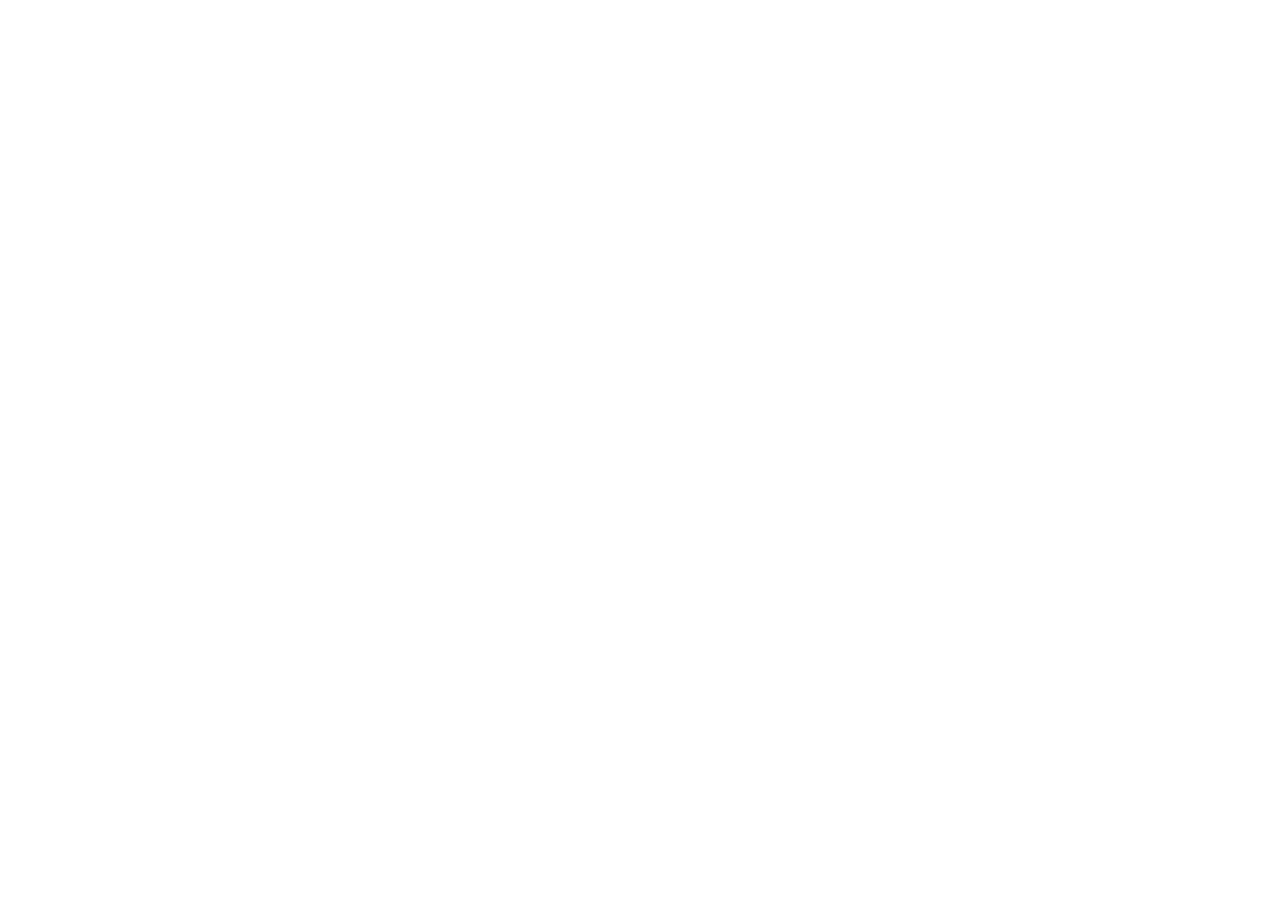
==== index.html @ 796dd215 "Update from https://github.com/abdell1999/transcribe-local/commit/ad04595fb1f33e5e188860832f59bc523a" ====
<!DOCTYPE html><html><head><meta charset="utf-8"><meta name="viewport" content="width=device-width, initial-scale=1"><title>TranscribeLocal — Transcripción y subtítulos locales</title><link rel="stylesheet" href="/transcribe-local-public/_nuxt/entry.B50nKEfv.css" crossorigin><link rel="modulepreload" as="script" crossorigin href="/transcribe-local-public/_nuxt/FlyouXuE.js"><script type="module" src="/transcribe-local-public/_nuxt/FlyouXuE.js" crossorigin></script><link rel="icon" type="image/svg+xml" href="favicon.svg"><script id="unhead:payload" type="application/json">{"title":"TranscribeLocal — Transcripción y subtítulos locales"}</script></head><body><div id="__nuxt"></div><div id="teleports"></div><script>window.__NUXT__={};window.__NUXT__.config={public:{},app:{baseURL:"/transcribe-local-public/",buildId:"66d5fff2-7b31-4ac1-930e-ffc64a8ee0e0",buildAssetsDir:"/_nuxt/",cdnURL:""}}</script><script type="application/json" data-nuxt-data="nuxt-app" data-ssr="false" id="__NUXT_DATA__">[{"prerenderedAt":1,"serverRendered":2},1792609696964,false]</script></body></html>
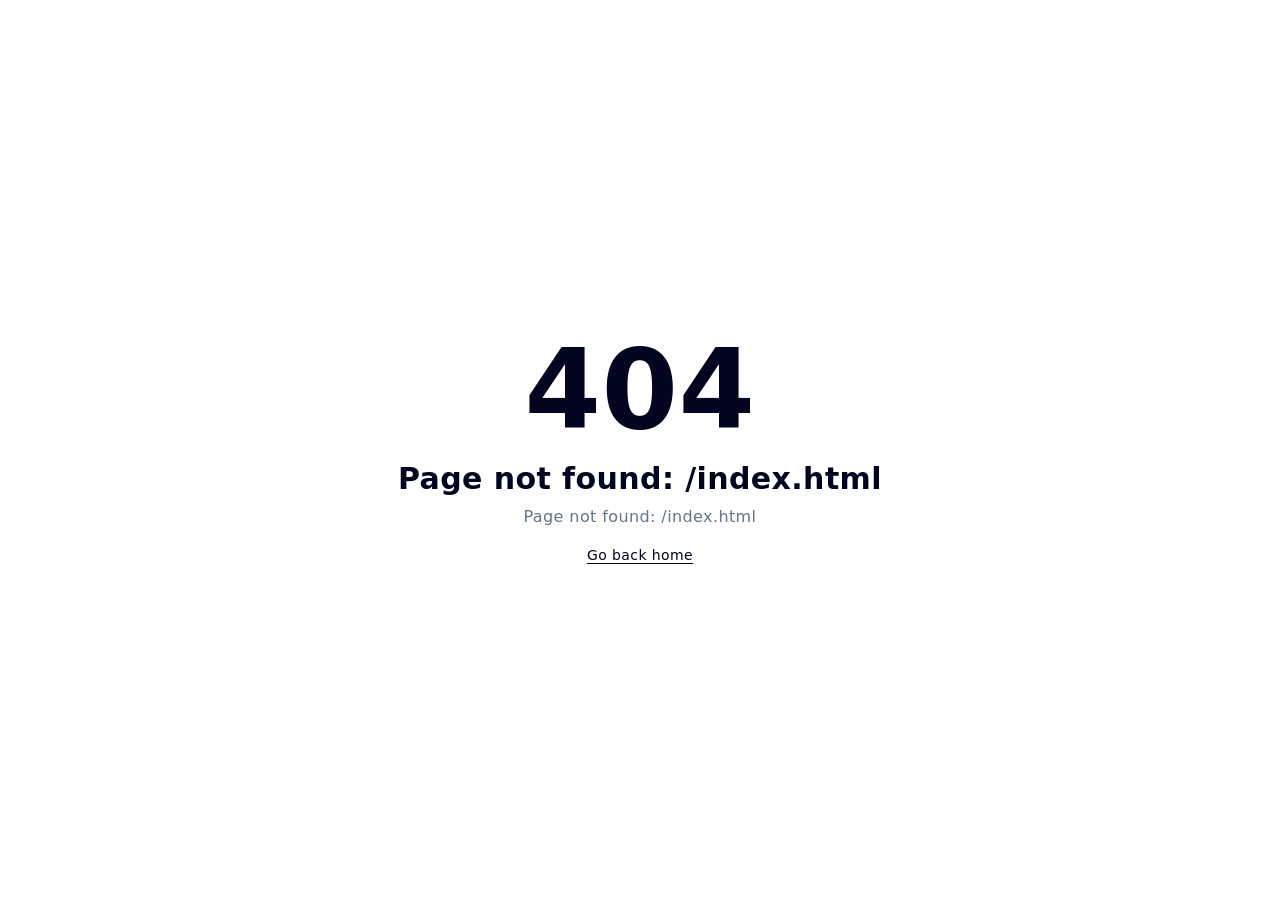
==== commit 04aeb728: "Update from https://github.com/abdell1999/transcribe-local/commit/b4c3ac1675d5a361b0535a59245ed9f94a" ====
--- a/index.html
+++ b/index.html
@@ -1 +1 @@
-<!DOCTYPE html><html><head><meta charset="utf-8"><meta name="viewport" content="width=device-width, initial-scale=1"><title>TranscribeLocal — Transcripción y subtítulos locales</title><link rel="stylesheet" href="/transcribe-local-public/_nuxt/entry.B50nKEfv.css" crossorigin><link rel="modulepreload" as="script" crossorigin href="/transcribe-local-public/_nuxt/FlyouXuE.js"><script type="module" src="/transcribe-local-public/_nuxt/FlyouXuE.js" crossorigin></script><link rel="icon" type="image/svg+xml" href="favicon.svg"><script id="unhead:payload" type="application/json">{"title":"TranscribeLocal — Transcripción y subtítulos locales"}</script></head><body><div id="__nuxt"></div><div id="teleports"></div><script>window.__NUXT__={};window.__NUXT__.config={public:{},app:{baseURL:"/transcribe-local-public/",buildId:"66d5fff2-7b31-4ac1-930e-ffc64a8ee0e0",buildAssetsDir:"/_nuxt/",cdnURL:""}}</script><script type="application/json" data-nuxt-data="nuxt-app" data-ssr="false" id="__NUXT_DATA__">[{"prerenderedAt":1,"serverRendered":2},1792609696964,false]</script></body></html>+<!DOCTYPE html><html><head><meta charset="utf-8"><meta name="viewport" content="width=device-width, initial-scale=1"><title>TranscribeLocal — Transcripción y subtítulos locales</title><link rel="stylesheet" href="/_nuxt/entry.BOInVP7q.css" crossorigin><link rel="modulepreload" as="script" crossorigin href="/_nuxt/D-zgfIbj.js"><script type="module" src="/_nuxt/D-zgfIbj.js" crossorigin></script><link rel="icon" type="image/svg+xml" href="favicon.svg"><script id="unhead:payload" type="application/json">{"title":"TranscribeLocal — Transcripción y subtítulos locales"}</script></head><body><div id="__nuxt"></div><div id="teleports"></div><script>window.__NUXT__={};window.__NUXT__.config={public:{},app:{baseURL:"/",buildId:"35ec75cc-2b88-4a5c-9567-338cb15e35c5",buildAssetsDir:"/_nuxt/",cdnURL:""}}</script><script type="application/json" data-nuxt-data="nuxt-app" data-ssr="false" id="__NUXT_DATA__">[{"prerenderedAt":1,"serverRendered":2},1794591605266,false]</script></body></html>
--- a/_nuxt/entry.BOInVP7q.css
+++ b/_nuxt/entry.BOInVP7q.css
@@ -0,0 +1 @@
+@font-face{font-display:swap;font-family:Source Sans\ 3 Variable;font-style:normal;font-weight:200 900;src:url(./source-sans-3-cyrillic-ext-wght-normal.c-5QAGAI.woff2) format("woff2-variations");unicode-range:u+0460-052f,u+1c80-1c8a,u+20b4,u+2de0-2dff,u+a640-a69f,u+fe2e-fe2f}@font-face{font-display:swap;font-family:Source Sans\ 3 Variable;font-style:normal;font-weight:200 900;src:url(./source-sans-3-cyrillic-wght-normal.BMDVbyM7.woff2) format("woff2-variations");unicode-range:u+0301,u+0400-045f,u+0490-0491,u+04b0-04b1,u+2116}@font-face{font-display:swap;font-family:Source Sans\ 3 Variable;font-style:normal;font-weight:200 900;src:url(./source-sans-3-greek-ext-wght-normal.BXZfsJY4.woff2) format("woff2-variations");unicode-range:u+1f??}@font-face{font-display:swap;font-family:Source Sans\ 3 Variable;font-style:normal;font-weight:200 900;src:url(./source-sans-3-greek-wght-normal.Cc-u-6OI.woff2) format("woff2-variations");unicode-range:u+0370-0377,u+037a-037f,u+0384-038a,u+038c,u+038e-03a1,u+03a3-03ff}@font-face{font-display:swap;font-family:Source Sans\ 3 Variable;font-style:normal;font-weight:200 900;src:url(./source-sans-3-vietnamese-wght-normal.BDs68eHQ.woff2) format("woff2-variations");unicode-range:u+0102-0103,u+0110-0111,u+0128-0129,u+0168-0169,u+01a0-01a1,u+01af-01b0,u+0300-0301,u+0303-0304,u+0308-0309,u+0323,u+0329,u+1ea0-1ef9,u+20ab}@font-face{font-display:swap;font-family:Source Sans\ 3 Variable;font-style:normal;font-weight:200 900;src:url(./source-sans-3-latin-ext-wght-normal.C8iNium2.woff2) format("woff2-variations");unicode-range:u+0100-02ba,u+02bd-02c5,u+02c7-02cc,u+02ce-02d7,u+02dd-02ff,u+0304,u+0308,u+0329,u+1d00-1dbf,u+1e00-1e9f,u+1ef2-1eff,u+2020,u+20a0-20ab,u+20ad-20c4,u+2113,u+2c60-2c7f,u+a720-a7ff}@font-face{font-display:swap;font-family:Source Sans\ 3 Variable;font-style:normal;font-weight:200 900;src:url(./source-sans-3-latin-wght-normal.Bo_j9asI.woff2) format("woff2-variations");unicode-range:u+00??,u+0131,u+0152-0153,u+02bb-02bc,u+02c6,u+02da,u+02dc,u+0304,u+0308,u+0329,u+2000-206f,u+20ac,u+2122,u+2191,u+2193,u+2212,u+2215,u+feff,u+fffd}@font-face{font-display:swap;font-family:"Source Serif 4 Variable";font-style:normal;font-weight:200 900;src:url(./source-serif-4-cyrillic-ext-opsz-normal.DIwfbPUE.woff2) format("woff2-variations");unicode-range:u+0460-052f,u+1c80-1c8a,u+20b4,u+2de0-2dff,u+a640-a69f,u+fe2e-fe2f}@font-face{font-display:swap;font-family:"Source Serif 4 Variable";font-style:normal;font-weight:200 900;src:url(./source-serif-4-cyrillic-opsz-normal.C0olyEE-.woff2) format("woff2-variations");unicode-range:u+0301,u+0400-045f,u+0490-0491,u+04b0-04b1,u+2116}@font-face{font-display:swap;font-family:"Source Serif 4 Variable";font-style:normal;font-weight:200 900;src:url(./source-serif-4-greek-opsz-normal.DrHU7SY7.woff2) format("woff2-variations");unicode-range:u+0370-0377,u+037a-037f,u+0384-038a,u+038c,u+038e-03a1,u+03a3-03ff}@font-face{font-display:swap;font-family:"Source Serif 4 Variable";font-style:normal;font-weight:200 900;src:url(./source-serif-4-vietnamese-opsz-normal.DX68cEVD.woff2) format("woff2-variations");unicode-range:u+0102-0103,u+0110-0111,u+0128-0129,u+0168-0169,u+01a0-01a1,u+01af-01b0,u+0300-0301,u+0303-0304,u+0308-0309,u+0323,u+0329,u+1ea0-1ef9,u+20ab}@font-face{font-display:swap;font-family:"Source Serif 4 Variable";font-style:normal;font-weight:200 900;src:url(./source-serif-4-latin-ext-opsz-normal.HoL-AExg.woff2) format("woff2-variations");unicode-range:u+0100-02ba,u+02bd-02c5,u+02c7-02cc,u+02ce-02d7,u+02dd-02ff,u+0304,u+0308,u+0329,u+1d00-1dbf,u+1e00-1e9f,u+1ef2-1eff,u+2020,u+20a0-20ab,u+20ad-20c4,u+2113,u+2c60-2c7f,u+a720-a7ff}@font-face{font-display:swap;font-family:"Source Serif 4 Variable";font-style:normal;font-weight:200 900;src:url(./source-serif-4-latin-opsz-normal.BpEBLj1O.woff2) format("woff2-variations");unicode-range:u+00??,u+0131,u+0152-0153,u+02bb-02bc,u+02c6,u+02da,u+02dc,u+0304,u+0308,u+0329,u+2000-206f,u+20ac,u+2122,u+2191,u+2193,u+2212,u+2215,u+feff,u+fffd}*,:after,:before{--tw-border-spacing-x:0;--tw-border-spacing-y:0;--tw-translate-x:0;--tw-translate-y:0;--tw-rotate:0;--tw-skew-x:0;--tw-skew-y:0;--tw-scale-x:1;--tw-scale-y:1;--tw-pan-x: ;--tw-pan-y: ;--tw-pinch-zoom: ;--tw-scroll-snap-strictness:proximity;--tw-gradient-from-position: ;--tw-gradient-via-position: ;--tw-gradient-to-position: ;--tw-ordinal: ;--tw-slashed-zero: ;--tw-numeric-figure: ;--tw-numeric-spacing: ;--tw-numeric-fraction: ;--tw-ring-inset: ;--tw-ring-offset-width:0px;--tw-ring-offset-color:#fff;--tw-ring-color:rgba(59,130,246,.5);--tw-ring-offset-shadow:0 0 #0000;--tw-ring-shadow:0 0 #0000;--tw-shadow:0 0 #0000;--tw-shadow-colored:0 0 #0000;--tw-blur: ;--tw-brightness: ;--tw-contrast: ;--tw-grayscale: ;--tw-hue-rotate: ;--tw-invert: ;--tw-saturate: ;--tw-sepia: ;--tw-drop-shadow: ;--tw-backdrop-blur: ;--tw-backdrop-brightness: ;--tw-backdrop-contrast: ;--tw-backdrop-grayscale: ;--tw-backdrop-hue-rotate: ;--tw-backdrop-invert: ;--tw-backdrop-opacity: ;--tw-backdrop-saturate: ;--tw-backdrop-sepia: ;--tw-contain-size: ;--tw-contain-layout: ;--tw-contain-paint: ;--tw-contain-style: }::backdrop{--tw-border-spacing-x:0;--tw-border-spacing-y:0;--tw-translate-x:0;--tw-translate-y:0;--tw-rotate:0;--tw-skew-x:0;--tw-skew-y:0;--tw-scale-x:1;--tw-scale-y:1;--tw-pan-x: ;--tw-pan-y: ;--tw-pinch-zoom: ;--tw-scroll-snap-strictness:proximity;--tw-gradient-from-position: ;--tw-gradient-via-position: ;--tw-gradient-to-position: ;--tw-ordinal: ;--tw-slashed-zero: ;--tw-numeric-figure: ;--tw-numeric-spacing: ;--tw-numeric-fraction: ;--tw-ring-inset: ;--tw-ring-offset-width:0px;--tw-ring-offset-color:#fff;--tw-ring-color:rgba(59,130,246,.5);--tw-ring-offset-shadow:0 0 #0000;--tw-ring-shadow:0 0 #0000;--tw-shadow:0 0 #0000;--tw-shadow-colored:0 0 #0000;--tw-blur: ;--tw-brightness: ;--tw-contrast: ;--tw-grayscale: ;--tw-hue-rotate: ;--tw-invert: ;--tw-saturate: ;--tw-sepia: ;--tw-drop-shadow: ;--tw-backdrop-blur: ;--tw-backdrop-brightness: ;--tw-backdrop-contrast: ;--tw-backdrop-grayscale: ;--tw-backdrop-hue-rotate: ;--tw-backdrop-invert: ;--tw-backdrop-opacity: ;--tw-backdrop-saturate: ;--tw-backdrop-sepia: ;--tw-contain-size: ;--tw-contain-layout: ;--tw-contain-paint: ;--tw-contain-style: }*,:after,:before{border:0 solid #e5e7eb;box-sizing:border-box}:after,:before{--tw-content:""}:host,html{line-height:1.5;-webkit-text-size-adjust:100%;font-family:Source Sans\ 3 Variable,ui-sans-serif,system-ui,sans-serif,Apple Color Emoji,Segoe UI Emoji,Segoe UI Symbol,Noto Color Emoji,PingFang SC,Hiragino Sans GB,Microsoft YaHei,Noto Sans CJK SC,Noto Sans SC;font-feature-settings:normal;font-variation-settings:normal;-moz-tab-size:4;-o-tab-size:4;tab-size:4;-webkit-tap-highlight-color:transparent}body{line-height:inherit;margin:0}hr{border-top-width:1px;color:inherit;height:0}abbr:where([title]){-webkit-text-decoration:underline dotted;text-decoration:underline dotted}h1,h2,h3,h4,h5,h6{font-size:inherit;font-weight:inherit}a{color:inherit;text-decoration:inherit}b,strong{font-weight:bolder}code,kbd,pre,samp{font-family:ui-monospace,SFMono-Regular,Menlo,Monaco,Consolas,Liberation Mono,Courier New,monospace;font-feature-settings:normal;font-size:1em;font-variation-settings:normal}small{font-size:80%}sub,sup{font-size:75%;line-height:0;position:relative;vertical-align:baseline}sub{bottom:-.25em}sup{top:-.5em}table{border-collapse:collapse;border-color:inherit;text-indent:0}button,input,optgroup,select,textarea{color:inherit;font-family:inherit;font-feature-settings:inherit;font-size:100%;font-variation-settings:inherit;font-weight:inherit;letter-spacing:inherit;line-height:inherit;margin:0;padding:0}button,select{text-transform:none}button,input:where([type=button]),input:where([type=reset]),input:where([type=submit]){-webkit-appearance:button;background-color:transparent;background-image:none}:-moz-focusring{outline:auto}:-moz-ui-invalid{box-shadow:none}progress{vertical-align:baseline}::-webkit-inner-spin-button,::-webkit-outer-spin-button{height:auto}[type=search]{-webkit-appearance:textfield;outline-offset:-2px}::-webkit-search-decoration{-webkit-appearance:none}::-webkit-file-upload-button{-webkit-appearance:button;font:inherit}summary{display:list-item}blockquote,dd,dl,figure,h1,h2,h3,h4,h5,h6,hr,p,pre{margin:0}fieldset{margin:0}fieldset,legend{padding:0}menu,ol,ul{list-style:none;margin:0;padding:0}dialog{padding:0}textarea{resize:vertical}input::-moz-placeholder,textarea::-moz-placeholder{color:#9ca3af;opacity:1}input::placeholder,textarea::placeholder{color:#9ca3af;opacity:1}[role=button],button{cursor:pointer}:disabled{cursor:default}audio,canvas,embed,iframe,img,object,svg,video{display:block;vertical-align:middle}img,video{height:auto;max-width:100%}[hidden]:where(:not([hidden=until-found])){display:none}html{background:rgb(var(--ground));color:rgb(var(--ink));font-family:Source Sans\ 3 Variable,ui-sans-serif,system-ui,sans-serif,Apple Color Emoji,Segoe UI Emoji,Segoe UI Symbol,Noto Color Emoji,PingFang SC,Hiragino Sans GB,Microsoft YaHei,Noto Sans CJK SC,Noto Sans SC;-webkit-font-smoothing:antialiased;font-variant-numeric:tabular-nums}::-moz-selection{background:rgb(var(--accent)/.22);color:inherit}::selection{background:rgb(var(--accent)/.22);color:inherit}:focus-visible{outline:2px solid rgb(var(--accent));outline-offset:2px}*{scrollbar-color:rgb(var(--rule)) transparent;scrollbar-width:thin}input,textarea{caret-color:rgb(var(--accent))}a{text-underline-offset:3px}.container{width:100%}@media(min-width:640px){.container{max-width:640px}}@media(min-width:768px){.container{max-width:768px}}@media(min-width:1024px){.container{max-width:1024px}}@media(min-width:1280px){.container{max-width:1280px}}@media(min-width:1536px){.container{max-width:1536px}}.sr-only{height:1px;margin:-1px;overflow:hidden;padding:0;position:absolute;width:1px;clip:rect(0,0,0,0);border-width:0;white-space:nowrap}.pointer-events-none{pointer-events:none}.fixed{position:fixed}.absolute{position:absolute}.relative{position:relative}.inset-0{inset:0}.-top-1{top:-.25rem}.bottom-\[72px\]{bottom:72px}.left-0{left:0}.left-\[76px\]{left:76px}.left-\[7px\]{left:7px}.right-0{right:0}.right-1\.5{right:.375rem}.right-2{right:.5rem}.right-2\.5{right:.625rem}.right-3{right:.75rem}.top-1\/2{top:50%}.top-\[17px\]{top:17px}.top-\[52px\]{top:52px}.top-\[5px\]{top:5px}.top-\[9px\]{top:9px}.z-20{z-index:20}.z-30{z-index:30}.z-40{z-index:40}.z-50{z-index:50}.col-span-2{grid-column:span 2/span 2}.-mx-1{margin-left:-.25rem;margin-right:-.25rem}.mx-3{margin-left:.75rem;margin-right:.75rem}.mx-auto{margin-left:auto;margin-right:auto}.my-0{margin-bottom:0;margin-top:0}.my-1\.5{margin-bottom:.375rem;margin-top:.375rem}.my-3{margin-bottom:.75rem;margin-top:.75rem}.ml-1{margin-left:.25rem}.ml-\[88px\]{margin-left:88px}.mr-1{margin-right:.25rem}.mr-1\.5{margin-right:.375rem}.mr-5{margin-right:1.25rem}.mr-6{margin-right:1.5rem}.mt-0\.5{margin-top:.125rem}.mt-1{margin-top:.25rem}.mt-1\.5{margin-top:.375rem}.mt-2\.5{margin-top:.625rem}.mt-4{margin-top:1rem}.mt-6{margin-top:1.5rem}.mt-\[2px\]{margin-top:2px}.mt-\[6px\]{margin-top:6px}.block{display:block}.inline-block{display:inline-block}.inline{display:inline}.flex{display:flex}.inline-flex{display:inline-flex}.grid{display:grid}.hidden{display:none}.aspect-video{aspect-ratio:16/9}.h-1{height:.25rem}.h-16{height:4rem}.h-2{height:.5rem}.h-9{height:2.25rem}.h-dvh{height:100dvh}.max-h-60{max-height:15rem}.max-h-\[84vh\]{max-height:84vh}.min-h-0{min-height:0}.min-h-\[12rem\]{min-height:12rem}.w-2{width:.5rem}.w-56{width:14rem}.w-9{width:2.25rem}.w-\[13rem\]{width:13rem}.w-\[268px\]{width:268px}.w-\[340px\]{width:340px}.w-\[3px\]{width:3px}.w-\[7\.5rem\]{width:7.5rem}.w-full{width:100%}.min-w-0{min-width:0}.max-w-\[60ch\]{max-width:60ch}.max-w-\[780px\]{max-width:780px}.max-w-lg{max-width:32rem}.flex-1{flex:1 1 0%}.flex-none{flex:none}.-translate-y-1\/2{--tw-translate-y:-50%}.-translate-y-1\/2,.-translate-y-px{transform:translate(var(--tw-translate-x),var(--tw-translate-y)) rotate(var(--tw-rotate)) skew(var(--tw-skew-x)) skewY(var(--tw-skew-y)) scaleX(var(--tw-scale-x)) scaleY(var(--tw-scale-y))}.-translate-y-px{--tw-translate-y:-1px}.translate-x-\[1px\]{--tw-translate-x:1px;transform:translate(var(--tw-translate-x),var(--tw-translate-y)) rotate(var(--tw-rotate)) skew(var(--tw-skew-x)) skewY(var(--tw-skew-y)) scaleX(var(--tw-scale-x)) scaleY(var(--tw-scale-y))}@keyframes pulse{50%{opacity:.5}}.animate-pulse{animation:pulse 2s cubic-bezier(.4,0,.6,1) infinite}@keyframes spin{to{transform:rotate(1turn)}}.animate-spin{animation:spin 1s linear infinite}.cursor-pointer{cursor:pointer}.resize-none{resize:none}.list-disc{list-style-type:disc}.appearance-none{-webkit-appearance:none;-moz-appearance:none;appearance:none}.grid-cols-\[1fr_auto\]{grid-template-columns:1fr auto}.grid-cols-\[88px_1fr\]{grid-template-columns:88px 1fr}.grid-rows-\[52px_minmax\(0\,1fr\)_auto\]{grid-template-rows:52px minmax(0,1fr) auto}.flex-col{flex-direction:column}.flex-wrap{flex-wrap:wrap}.place-items-center{place-items:center}.items-start{align-items:flex-start}.items-end{align-items:flex-end}.items-center{align-items:center}.items-baseline{align-items:baseline}.justify-center{justify-content:center}.justify-between{justify-content:space-between}.gap-1{gap:.25rem}.gap-1\.5{gap:.375rem}.gap-2{gap:.5rem}.gap-2\.5{gap:.625rem}.gap-3{gap:.75rem}.gap-4{gap:1rem}.gap-x-1\.5{-moz-column-gap:.375rem;column-gap:.375rem}.gap-x-3{-moz-column-gap:.75rem;column-gap:.75rem}.gap-x-6{-moz-column-gap:1.5rem;column-gap:1.5rem}.gap-y-3{row-gap:.75rem}.space-y-1>:not([hidden])~:not([hidden]){--tw-space-y-reverse:0;margin-bottom:calc(.25rem*var(--tw-space-y-reverse));margin-top:calc(.25rem*(1 - var(--tw-space-y-reverse)))}.space-y-2>:not([hidden])~:not([hidden]){--tw-space-y-reverse:0;margin-bottom:calc(.5rem*var(--tw-space-y-reverse));margin-top:calc(.5rem*(1 - var(--tw-space-y-reverse)))}.space-y-3>:not([hidden])~:not([hidden]){--tw-space-y-reverse:0;margin-bottom:calc(.75rem*var(--tw-space-y-reverse));margin-top:calc(.75rem*(1 - var(--tw-space-y-reverse)))}.space-y-4>:not([hidden])~:not([hidden]){--tw-space-y-reverse:0;margin-bottom:calc(1rem*var(--tw-space-y-reverse));margin-top:calc(1rem*(1 - var(--tw-space-y-reverse)))}.space-y-6>:not([hidden])~:not([hidden]){--tw-space-y-reverse:0;margin-bottom:calc(1.5rem*var(--tw-space-y-reverse));margin-top:calc(1.5rem*(1 - var(--tw-space-y-reverse)))}.divide-y>:not([hidden])~:not([hidden]){--tw-divide-y-reverse:0;border-bottom-width:calc(1px*var(--tw-divide-y-reverse));border-top-width:calc(1px*(1 - var(--tw-divide-y-reverse)))}.divide-rule>:not([hidden])~:not([hidden]){--tw-divide-opacity:1;border-color:rgb(var(--rule)/var(--tw-divide-opacity,1))}.self-start{align-self:flex-start}.justify-self-end{justify-self:end}.overflow-auto{overflow:auto}.overflow-hidden{overflow:hidden}.overflow-y-auto{overflow-y:auto}.truncate{overflow:hidden;text-overflow:ellipsis}.truncate,.whitespace-nowrap{white-space:nowrap}.rounded{border-radius:.25rem}.rounded-full{border-radius:9999px}.rounded-lg{border-radius:.5rem}.rounded-md{border-radius:.375rem}.rounded-sm{border-radius:.125rem}.border{border-width:1px}.border-2{border-width:2px}.border-b{border-bottom-width:1px}.border-b-2{border-bottom-width:2px}.border-l{border-left-width:1px}.border-t{border-top-width:1px}.border-dashed{border-style:dashed}.border-rule{--tw-border-opacity:1;border-color:rgb(var(--rule)/var(--tw-border-opacity,1))}.border-rule-strong{--tw-border-opacity:1;border-color:rgb(var(--rule-strong)/var(--tw-border-opacity,1))}.border-shell-line\/15{border-color:rgb(var(--shell-line)/.15)}.border-shell-line\/30{border-color:rgb(var(--shell-line)/.3)}.bg-accent{--tw-bg-opacity:1;background-color:rgb(var(--accent)/var(--tw-bg-opacity,1))}.bg-amber{--tw-bg-opacity:1;background-color:rgb(var(--amber)/var(--tw-bg-opacity,1))}.bg-amber-soft{--tw-bg-opacity:1;background-color:rgb(var(--amber-soft)/var(--tw-bg-opacity,1))}.bg-amber\/25{background-color:rgb(var(--amber)/.25)}.bg-black{--tw-bg-opacity:1;background-color:rgb(0 0 0/var(--tw-bg-opacity,1))}.bg-danger{--tw-bg-opacity:1;background-color:rgb(var(--danger)/var(--tw-bg-opacity,1))}.bg-danger-soft{--tw-bg-opacity:1;background-color:rgb(var(--danger-soft)/var(--tw-bg-opacity,1))}.bg-gray-200{--tw-bg-opacity:1;background-color:rgb(229 231 235/var(--tw-bg-opacity,1))}.bg-green-500{--tw-bg-opacity:1;background-color:rgb(34 197 94/var(--tw-bg-opacity,1))}.bg-ground{--tw-bg-opacity:1;background-color:rgb(var(--ground)/var(--tw-bg-opacity,1))}.bg-on-shell{--tw-bg-opacity:1;background-color:rgb(var(--on-shell)/var(--tw-bg-opacity,1))}.bg-paper{--tw-bg-opacity:1;background-color:rgb(var(--paper)/var(--tw-bg-opacity,1))}.bg-paper\/60{background-color:rgb(var(--paper)/.6)}.bg-rule{--tw-bg-opacity:1;background-color:rgb(var(--rule)/var(--tw-bg-opacity,1))}.bg-shell{--tw-bg-opacity:1;background-color:rgb(var(--shell)/var(--tw-bg-opacity,1))}.bg-shell-strong\/50{background-color:rgb(var(--shell-strong)/.5)}.bg-shell-strong\/55{background-color:rgb(var(--shell-strong)/.55)}.bg-transparent{background-color:transparent}.p-1{padding:.25rem}.p-1\.5{padding:.375rem}.p-2{padding:.5rem}.p-3{padding:.75rem}.p-4{padding:1rem}.px-1{padding-left:.25rem;padding-right:.25rem}.px-1\.5{padding-left:.375rem;padding-right:.375rem}.px-2{padding-left:.5rem;padding-right:.5rem}.px-2\.5{padding-left:.625rem;padding-right:.625rem}.px-3{padding-left:.75rem;padding-right:.75rem}.px-3\.5{padding-left:.875rem;padding-right:.875rem}.px-4{padding-left:1rem;padding-right:1rem}.px-5{padding-left:1.25rem;padding-right:1.25rem}.px-6{padding-left:1.5rem;padding-right:1.5rem}.py-0\.5{padding-bottom:.125rem;padding-top:.125rem}.py-1{padding-bottom:.25rem;padding-top:.25rem}.py-1\.5{padding-bottom:.375rem;padding-top:.375rem}.py-2{padding-bottom:.5rem;padding-top:.5rem}.py-2\.5{padding-bottom:.625rem;padding-top:.625rem}.py-3{padding-bottom:.75rem;padding-top:.75rem}.py-3\.5{padding-bottom:.875rem;padding-top:.875rem}.py-5{padding-bottom:1.25rem;padding-top:1.25rem}.py-8{padding-bottom:2rem;padding-top:2rem}.pb-1{padding-bottom:.25rem}.pb-1\.5{padding-bottom:.375rem}.pb-10{padding-bottom:2.5rem}.pb-2{padding-bottom:.5rem}.pb-3{padding-bottom:.75rem}.pb-3\.5{padding-bottom:.875rem}.pb-4{padding-bottom:1rem}.pl-2{padding-left:.5rem}.pl-2\.5{padding-left:.625rem}.pl-5{padding-left:1.25rem}.pl-6{padding-left:1.5rem}.pl-\[26px\]{padding-left:26px}.pl-\[88px\]{padding-left:88px}.pr-1{padding-right:.25rem}.pr-14{padding-right:3.5rem}.pr-2{padding-right:.5rem}.pr-5{padding-right:1.25rem}.pr-6{padding-right:1.5rem}.pr-8{padding-right:2rem}.pt-0\.5{padding-top:.125rem}.pt-1{padding-top:.25rem}.pt-2{padding-top:.5rem}.pt-3{padding-top:.75rem}.pt-4{padding-top:1rem}.pt-5{padding-top:1.25rem}.pt-6{padding-top:1.5rem}.pt-\[8vh\]{padding-top:8vh}.text-left{text-align:left}.text-center{text-align:center}.font-sans{font-family:Source Sans\ 3 Variable,ui-sans-serif,system-ui,sans-serif,Apple Color Emoji,Segoe UI Emoji,Segoe UI Symbol,Noto Color Emoji,PingFang SC,Hiragino Sans GB,Microsoft YaHei,Noto Sans CJK SC,Noto Sans SC}.font-serif{font-family:"Source Serif 4 Variable",Georgia,Songti SC,"Noto Serif CJK SC","Noto Serif SC",SimSun,serif}.text-\[11px\]{font-size:11px}.text-\[12px\]{font-size:12px}.text-\[13px\]{font-size:13px}.text-\[14px\]{font-size:14px}.text-\[15px\]{font-size:15px}.text-\[16px\]{font-size:16px}.text-\[17px\]{font-size:17px}.text-\[18px\]{font-size:18px}.text-\[22px\]{font-size:22px}.text-\[26px\]{font-size:26px}.text-sm{font-size:.875rem;line-height:1.25rem}.text-xs{font-size:.75rem;line-height:1rem}.font-bold{font-weight:700}.font-semibold{font-weight:600}.uppercase{text-transform:uppercase}.tabular-nums{--tw-numeric-spacing:tabular-nums;font-variant-numeric:var(--tw-ordinal) var(--tw-slashed-zero) var(--tw-numeric-figure) var(--tw-numeric-spacing) var(--tw-numeric-fraction)}.leading-\[1\.55\]{line-height:1.55}.leading-\[1\.6\]{line-height:1.6}.leading-none{line-height:1}.leading-relaxed{line-height:1.625}.leading-snug{line-height:1.375}.leading-tight{line-height:1.25}.tracking-\[0\.01em\]{letter-spacing:.01em}.tracking-\[0\.05em\]{letter-spacing:.05em}.tracking-\[0\.06em\]{letter-spacing:.06em}.tracking-\[0\.08em\]{letter-spacing:.08em}.tracking-\[0\.12em\]{letter-spacing:.12em}.tracking-wide{letter-spacing:.025em}.text-accent{--tw-text-opacity:1;color:rgb(var(--accent)/var(--tw-text-opacity,1))}.text-amber{--tw-text-opacity:1;color:rgb(var(--amber)/var(--tw-text-opacity,1))}.text-amber-ink{--tw-text-opacity:1;color:rgb(var(--amber-ink)/var(--tw-text-opacity,1))}.text-danger{--tw-text-opacity:1;color:rgb(var(--danger)/var(--tw-text-opacity,1))}.text-ink{--tw-text-opacity:1;color:rgb(var(--ink)/var(--tw-text-opacity,1))}.text-muted{--tw-text-opacity:1;color:rgb(var(--muted)/var(--tw-text-opacity,1))}.text-on-shell{--tw-text-opacity:1;color:rgb(var(--on-shell)/var(--tw-text-opacity,1))}.text-on-shell-muted{--tw-text-opacity:1;color:rgb(var(--on-shell-muted)/var(--tw-text-opacity,1))}.text-paper{--tw-text-opacity:1;color:rgb(var(--paper)/var(--tw-text-opacity,1))}.text-shell{--tw-text-opacity:1;color:rgb(var(--shell)/var(--tw-text-opacity,1))}.text-speaker{--tw-text-opacity:1;color:rgb(var(--speaker)/var(--tw-text-opacity,1))}.underline{text-decoration-line:underline}.decoration-rule{text-decoration-color:rgb(var(--rule)/1)}.underline-offset-2{text-underline-offset:2px}.opacity-0{opacity:0}.opacity-100{opacity:1}.opacity-90{opacity:.9}.shadow-\[0_18px_48px_rgb\(0_0_0\/0\.28\)\]{--tw-shadow:0 18px 48px rgb(0 0 0/.28);--tw-shadow-colored:0 18px 48px var(--tw-shadow-color)}.shadow-\[0_18px_48px_rgb\(0_0_0\/0\.28\)\],.shadow-\[0_1px_2px_rgb\(0_0_0\/0\.18\)\]{box-shadow:var(--tw-ring-offset-shadow,0 0 #0000),var(--tw-ring-shadow,0 0 #0000),var(--tw-shadow)}.shadow-\[0_1px_2px_rgb\(0_0_0\/0\.18\)\]{--tw-shadow:0 1px 2px rgb(0 0 0/.18);--tw-shadow-colored:0 1px 2px var(--tw-shadow-color)}.shadow-\[0_8px_24px_rgb\(0_0_0\/0\.12\)\]{--tw-shadow:0 8px 24px rgb(0 0 0/.12);--tw-shadow-colored:0 8px 24px var(--tw-shadow-color)}.shadow-\[0_8px_24px_rgb\(0_0_0\/0\.12\)\],.shadow-\[0_8px_24px_rgb\(0_0_0\/0\.22\)\]{box-shadow:var(--tw-ring-offset-shadow,0 0 #0000),var(--tw-ring-shadow,0 0 #0000),var(--tw-shadow)}.shadow-\[0_8px_24px_rgb\(0_0_0\/0\.22\)\]{--tw-shadow:0 8px 24px rgb(0 0 0/.22);--tw-shadow-colored:0 8px 24px var(--tw-shadow-color)}.shadow-\[inset_0_-3px_0_rgb\(var\(--accent\)\)\]{--tw-shadow:inset 0 -3px 0 rgb(var(--accent));--tw-shadow-colored:inset 0 -3px 0 var(--tw-shadow-color);box-shadow:var(--tw-ring-offset-shadow,0 0 #0000),var(--tw-ring-shadow,0 0 #0000),var(--tw-shadow)}.filter{filter:var(--tw-blur) var(--tw-brightness) var(--tw-contrast) var(--tw-grayscale) var(--tw-hue-rotate) var(--tw-invert) var(--tw-saturate) var(--tw-sepia) var(--tw-drop-shadow)}.transition-\[filter\,background-color\]{transition-duration:.15s;transition-property:filter,background-color;transition-timing-function:cubic-bezier(.4,0,.2,1)}.transition-\[filter\,transform\]{transition-duration:.15s;transition-property:filter,transform;transition-timing-function:cubic-bezier(.4,0,.2,1)}.transition-\[top\,height\,opacity\]{transition-duration:.15s;transition-property:top,height,opacity;transition-timing-function:cubic-bezier(.4,0,.2,1)}.transition-\[transform\,width\]{transition-duration:.15s;transition-property:transform,width;transition-timing-function:cubic-bezier(.4,0,.2,1)}.transition-\[width\]{transition-duration:.15s;transition-property:width;transition-timing-function:cubic-bezier(.4,0,.2,1)}.transition-colors{transition-duration:.15s;transition-property:color,background-color,border-color,text-decoration-color,fill,stroke;transition-timing-function:cubic-bezier(.4,0,.2,1)}.transition-none{transition-property:none}.duration-150{transition-duration:.15s}.duration-300{transition-duration:.3s}.duration-500{transition-duration:.5s}.ease-\[cubic-bezier\(0\.16\,1\,0\.3\,1\)\]{transition-timing-function:cubic-bezier(.16,1,.3,1)}.ease-out{transition-timing-function:cubic-bezier(0,0,.2,1)}.\[font-variant-caps\:all-small-caps\]{font-variant-caps:all-small-caps}:root{--shell:31 77 58;--shell-strong:23 60 45;--shell-line:255 255 255;--on-shell:255 255 255;--on-shell-muted:205 224 213;--ground:238 241 238;--paper:255 255 255;--ink:27 31 29;--muted:88 96 92;--rule:213 219 214;--rule-strong:27 31 29;--accent:31 77 58;--accent-soft:227 236 230;--speaker:39 112 80;--amber:226 165 43;--amber-ink:107 72 0;--amber-soft:253 246 230;--danger:180 35 24;--danger-soft:253 236 234;color-scheme:light}.dark{--shell:16 43 32;--shell-strong:10 30 22;--shell-line:255 255 255;--on-shell:236 244 239;--on-shell-muted:166 196 180;--ground:18 22 20;--paper:29 34 32;--ink:228 233 230;--muted:160 170 165;--rule:52 60 56;--rule-strong:228 233 230;--accent:120 190 152;--accent-soft:34 56 45;--speaker:120 190 152;--amber:232 178 72;--amber-ink:248 214 150;--amber-soft:52 42 20;--danger:248 113 100;--danger-soft:60 26 24;color-scheme:dark}@media(prefers-reduced-motion:reduce){*,:after,:before{animation-duration:.01ms!important;transition-duration:.01ms!important}}.marker\:text-muted ::marker{color:rgb(var(--muted))}.marker\:text-muted::marker{color:rgb(var(--muted))}.first\:border-l-0:first-child{border-left-width:0}.hover\:border-accent\/60:hover{border-color:rgb(var(--accent)/.6)}.hover\:border-muted:hover{--tw-border-opacity:1;border-color:rgb(var(--muted)/var(--tw-border-opacity,1))}.hover\:bg-accent-soft:hover{--tw-bg-opacity:1;background-color:rgb(var(--accent-soft)/var(--tw-bg-opacity,1))}.hover\:bg-accent-soft\/40:hover{background-color:rgb(var(--accent-soft)/.4)}.hover\:bg-ground\/70:hover{background-color:rgb(var(--ground)/.7)}.hover\:bg-on-shell\/90:hover{background-color:rgb(var(--on-shell)/.9)}.hover\:bg-shell-line\/10:hover{background-color:rgb(var(--shell-line)/.1)}.hover\:bg-shell-strong:hover{--tw-bg-opacity:1;background-color:rgb(var(--shell-strong)/var(--tw-bg-opacity,1))}.hover\:text-accent:hover{--tw-text-opacity:1;color:rgb(var(--accent)/var(--tw-text-opacity,1))}.hover\:text-ink:hover{--tw-text-opacity:1;color:rgb(var(--ink)/var(--tw-text-opacity,1))}.hover\:text-on-shell:hover{--tw-text-opacity:1;color:rgb(var(--on-shell)/var(--tw-text-opacity,1))}.hover\:underline:hover{text-decoration-line:underline}.hover\:no-underline:hover{text-decoration-line:none}.hover\:decoration-ink:hover{text-decoration-color:rgb(var(--ink)/1)}.hover\:brightness-110:hover{--tw-brightness:brightness(1.1);filter:var(--tw-blur) var(--tw-brightness) var(--tw-contrast) var(--tw-grayscale) var(--tw-hue-rotate) var(--tw-invert) var(--tw-saturate) var(--tw-sepia) var(--tw-drop-shadow)}.focus\:bg-accent-soft\/60:focus{background-color:rgb(var(--accent-soft)/.6)}.focus\:outline-none:focus{outline:2px solid transparent;outline-offset:2px}.focus-visible\:ring-2:focus-visible{--tw-ring-offset-shadow:var(--tw-ring-inset) 0 0 0 var(--tw-ring-offset-width) var(--tw-ring-offset-color);--tw-ring-shadow:var(--tw-ring-inset) 0 0 0 calc(2px + var(--tw-ring-offset-width)) var(--tw-ring-color);box-shadow:var(--tw-ring-offset-shadow),var(--tw-ring-shadow),var(--tw-shadow,0 0 #0000)}.focus-visible\:ring-accent\/40:focus-visible{--tw-ring-color:rgb(var(--accent)/.4)}.focus-visible\:ring-paper\/60:focus-visible{--tw-ring-color:rgb(var(--paper)/.6)}.active\:scale-95:active{--tw-scale-x:.95;--tw-scale-y:.95;transform:translate(var(--tw-translate-x),var(--tw-translate-y)) rotate(var(--tw-rotate)) skew(var(--tw-skew-x)) skewY(var(--tw-skew-y)) scaleX(var(--tw-scale-x)) scaleY(var(--tw-scale-y))}.disabled\:cursor-not-allowed:disabled{cursor:not-allowed}.disabled\:opacity-50:disabled{opacity:.5}.disabled\:opacity-60:disabled{opacity:.6}@media not all and (min-width:1024px){.max-lg\:fixed{position:fixed}.max-lg\:bottom-0{bottom:0}.max-lg\:left-0{left:0}.max-lg\:right-0{right:0}.max-lg\:top-\[52px\]{top:52px}.max-lg\:w-\[288px\]{width:288px}.max-lg\:w-\[min\(340px\,92vw\)\]{width:min(340px,92vw)}.max-lg\:w-full{width:100%}.max-lg\:-translate-x-full{--tw-translate-x:-100%}.max-lg\:-translate-x-full,.max-lg\:translate-x-0{transform:translate(var(--tw-translate-x),var(--tw-translate-y)) rotate(var(--tw-rotate)) skew(var(--tw-skew-x)) skewY(var(--tw-skew-y)) scaleX(var(--tw-scale-x)) scaleY(var(--tw-scale-y))}.max-lg\:translate-x-0{--tw-translate-x:0px}.max-lg\:translate-x-full{--tw-translate-x:100%;transform:translate(var(--tw-translate-x),var(--tw-translate-y)) rotate(var(--tw-rotate)) skew(var(--tw-skew-x)) skewY(var(--tw-skew-y)) scaleX(var(--tw-scale-x)) scaleY(var(--tw-scale-y))}}@media(min-width:640px){.sm\:left-\[96px\]{left:96px}.sm\:right-5{right:1.25rem}.sm\:my-6{margin-bottom:1.5rem;margin-top:1.5rem}.sm\:ml-\[110px\]{margin-left:110px}.sm\:mr-10{margin-right:2.5rem}.sm\:mr-6{margin-right:1.5rem}.sm\:inline{display:inline}.sm\:w-72{width:18rem}.sm\:grid-cols-\[110px_1fr\]{grid-template-columns:110px 1fr}.sm\:gap-3{gap:.75rem}.sm\:gap-4{gap:1rem}.sm\:border{border-width:1px}.sm\:px-4{padding-left:1rem;padding-right:1rem}.sm\:px-5{padding-left:1.25rem;padding-right:1.25rem}.sm\:pl-\[110px\]{padding-left:110px}.sm\:pr-10{padding-right:2.5rem}}@media(min-width:768px){.md\:inline-flex{display:inline-flex}}@media(min-width:1024px){.lg\:w-0{width:0}.lg\:w-\[268px\]{width:268px}.lg\:w-\[340px\]{width:340px}.lg\:border-l-0{border-left-width:0}.lg\:opacity-0{opacity:0}.lg\:opacity-100{opacity:1}.group:focus-within .lg\:group-focus-within\:opacity-100{opacity:1}.group:hover .lg\:group-hover\:opacity-100{opacity:1}}
